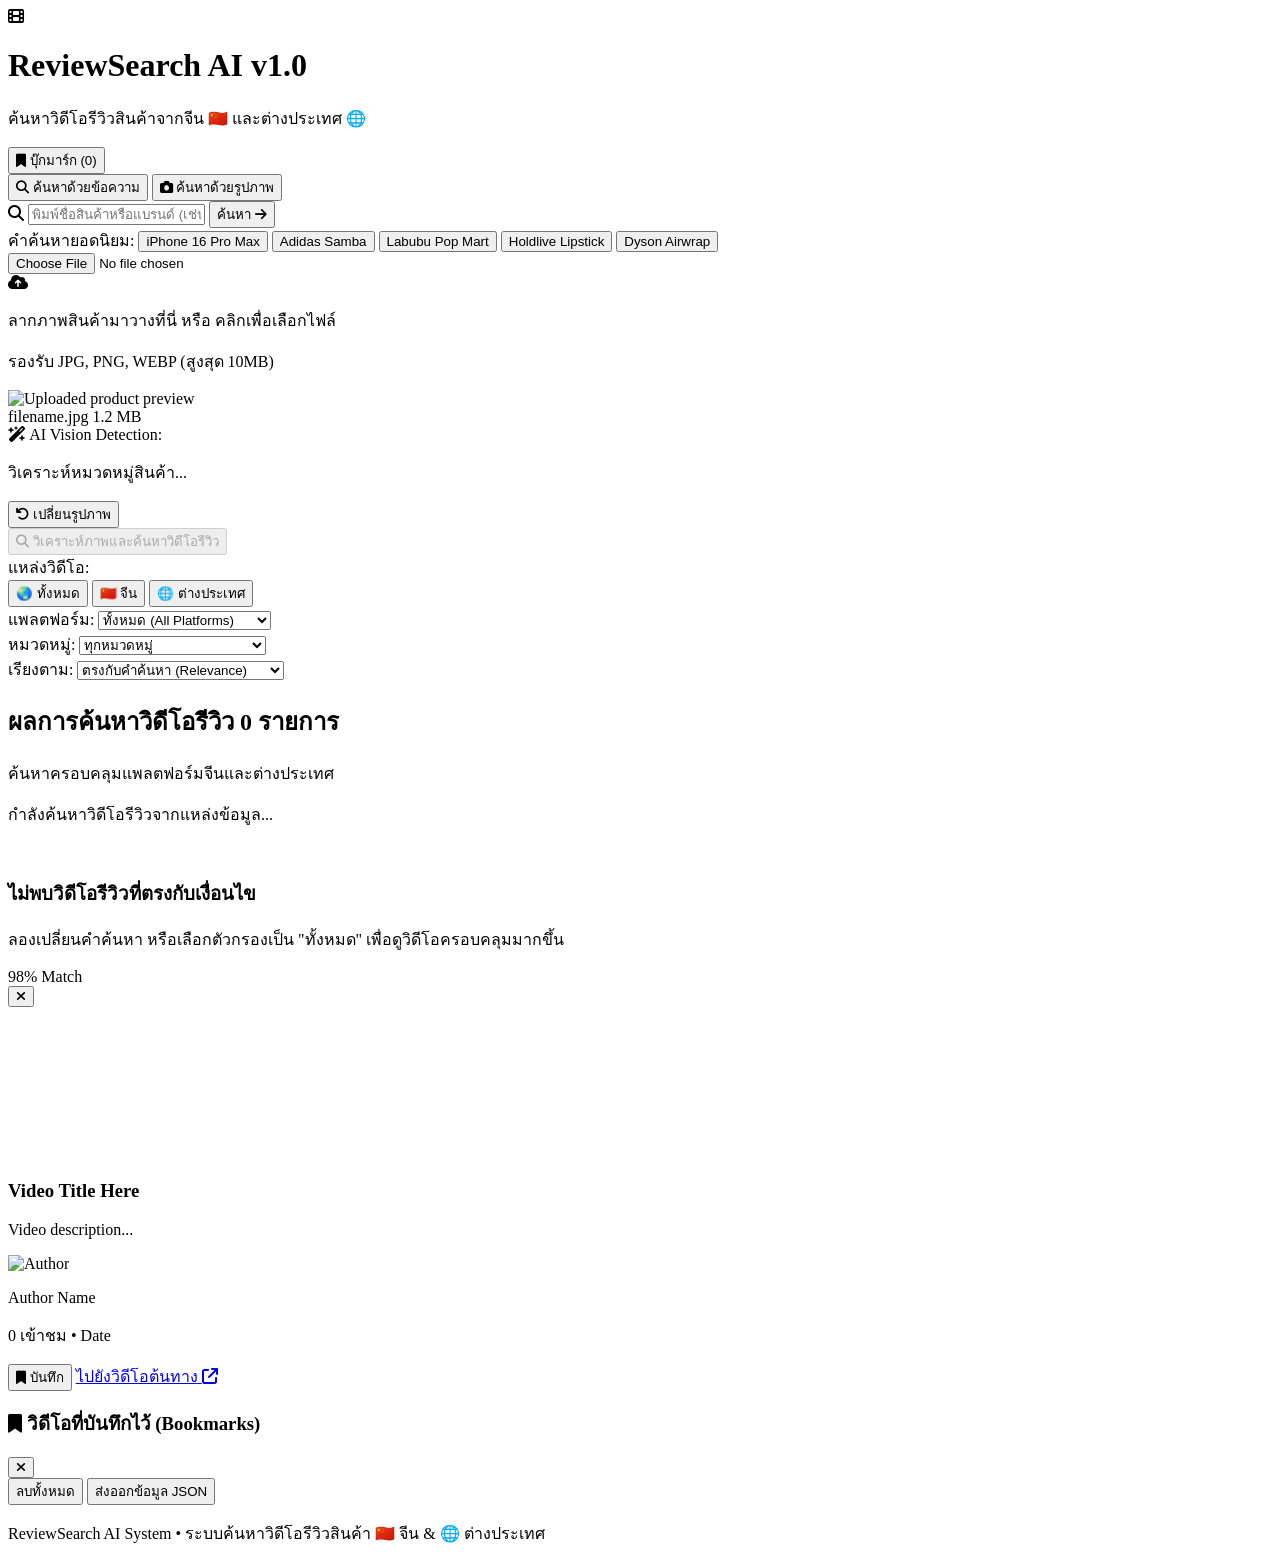
==== frontend/index.html @ 48ad2eb4 "Add backend and frontend source, remove zip archive" ====
<!DOCTYPE html>
<html lang="th">
<head>
    <meta charset="UTF-8">
    <meta name="viewport" content="width=device-width, initial-scale=1.0">
    <title>ระบบค้นหาวิดีโอรีวิวสินค้า - Product Review Video Search</title>
    <!-- Tailwind CSS CDN -->
    <script src="https://cdn.tailwindcss.com"></script>
    <!-- Font Awesome Icons -->
    <link rel="stylesheet" href="https://cdnjs.cloudflare.com/ajax/libs/font-awesome/6.4.0/css/all.min.css">
    <!-- Google Fonts: Prompt & Inter -->
    <link rel="preconnect" href="https://fonts.googleapis.com">
    <link rel="preconnect" href="https://fonts.gstatic.com" crossorigin>
    <link href="https://fonts.googleapis.com/css2?family=Inter:wght@300;400;500;600;700&family=Prompt:wght@300;400;500;600;700&display=swap" rel="stylesheet">
    <!-- Custom CSS -->
    <link rel="stylesheet" href="/static/css/styles.css">
</head>
<body class="bg-slate-950 text-slate-100 font-['Prompt','Inter',sans-serif] min-h-screen flex flex-col antialiased selection:bg-indigo-500 selection:text-white">

    <!-- Top Navigation Header -->
    <header class="sticky top-0 z-40 bg-slate-900/80 backdrop-blur-md border-b border-slate-800/80 px-4 lg:px-8 py-3.5">
        <div class="max-w-7xl mx-auto flex items-center justify-between">
            <!-- Brand Logo & Title -->
            <div class="flex items-center space-x-3">
                <div class="w-10 h-10 rounded-xl bg-gradient-to-tr from-indigo-600 via-purple-600 to-pink-500 flex items-center justify-center shadow-lg shadow-indigo-500/25">
                    <i class="fa-solid fa-film text-white text-lg"></i>
                </div>
                <div>
                    <h1 class="text-lg font-bold bg-gradient-to-r from-white via-slate-200 to-slate-400 bg-clip-text text-transparent flex items-center gap-2">
                        ReviewSearch AI <span class="text-xs px-2 py-0.5 rounded-full bg-indigo-500/10 text-indigo-400 border border-indigo-500/20 font-medium">v1.0</span>
                    </h1>
                    <p class="text-xs text-slate-400">ค้นหาวิดีโอรีวิวสินค้าจากจีน 🇨🇳 และต่างประเทศ 🌐</p>
                </div>
            </div>

            <!-- Header Quick Actions -->
            <div class="flex items-center space-x-3">
                <button id="btn-open-bookmarks" class="flex items-center space-x-2 px-3.5 py-1.5 rounded-lg bg-slate-800/80 hover:bg-slate-700/80 border border-slate-700 text-xs font-medium text-slate-200 transition-all">
                    <i class="fa-solid fa-bookmark text-amber-400"></i>
                    <span>บุ๊กมาร์ก (<span id="bookmark-count">0</span>)</span>
                </button>
            </div>
        </div>
    </header>

    <!-- Main Content Container -->
    <main class="flex-grow max-w-7xl w-full mx-auto px-4 lg:px-8 py-6 space-y-6">
        
        <!-- Search Mode Tabs & Hero Card -->
        <section class="bg-gradient-to-br from-slate-900 via-slate-900/90 to-slate-950 border border-slate-800 rounded-2xl p-6 shadow-2xl relative overflow-hidden">
            <!-- Decorative Glow Background -->
            <div class="absolute -top-24 -left-24 w-72 h-72 bg-indigo-600/15 rounded-full blur-3xl pointer-events-none"></div>
            <div class="absolute -bottom-24 -right-24 w-72 h-72 bg-pink-600/15 rounded-full blur-3xl pointer-events-none"></div>

            <div class="relative z-10 space-y-6">
                
                <!-- Tab Switchers -->
                <div class="flex items-center justify-center space-x-2 p-1 bg-slate-950/70 border border-slate-800 rounded-xl max-w-md mx-auto">
                    <button id="tab-text" class="tab-btn active flex-1 flex items-center justify-center space-x-2 py-2.5 px-4 rounded-lg text-xs md:text-sm font-semibold transition-all">
                        <i class="fa-solid fa-magnifying-glass"></i>
                        <span>ค้นหาด้วยข้อความ</span>
                    </button>
                    <button id="tab-image" class="tab-btn flex-1 flex items-center justify-center space-x-2 py-2.5 px-4 rounded-lg text-xs md:text-sm font-semibold transition-all text-slate-400 hover:text-slate-200">
                        <i class="fa-solid fa-camera"></i>
                        <span>ค้นหาด้วยรูปภาพ</span>
                    </button>
                </div>

                <!-- TEXT SEARCH SECTION -->
                <div id="section-text-search" class="space-y-4">
                    <div class="relative max-w-3xl mx-auto">
                        <i class="fa-solid fa-magnifying-glass absolute left-4 top-1/2 -translate-y-1/2 text-slate-400 text-lg"></i>
                        <input type="text" id="input-text-query" placeholder="พิมพ์ชื่อสินค้าหรือแบรนด์ (เช่น iPhone 16 Pro Max, Adidas Samba, Labubu, Holdlive...)" 
                               class="w-full bg-slate-950/90 border border-slate-700/80 rounded-xl pl-12 pr-28 py-3.5 text-sm md:text-base text-slate-100 placeholder-slate-500 focus:outline-none focus:border-indigo-500 focus:ring-2 focus:ring-indigo-500/20 transition-all shadow-inner">
                        <button id="btn-search-text" class="absolute right-2 top-1/2 -translate-y-1/2 px-5 py-2 rounded-lg bg-gradient-to-r from-indigo-600 to-purple-600 hover:from-indigo-500 hover:to-purple-500 text-white text-xs md:text-sm font-semibold shadow-md shadow-indigo-600/30 transition-all flex items-center space-x-1.5">
                            <span>ค้นหา</span>
                            <i class="fa-solid fa-arrow-right"></i>
                        </button>
                    </div>

                    <!-- Quick Suggestions Chips -->
                    <div class="flex flex-wrap items-center justify-center gap-2 text-xs">
                        <span class="text-slate-400 font-medium">คำค้นหายอดนิยม:</span>
                        <button class="quick-chip">iPhone 16 Pro Max</button>
                        <button class="quick-chip">Adidas Samba</button>
                        <button class="quick-chip">Labubu Pop Mart</button>
                        <button class="quick-chip">Holdlive Lipstick</button>
                        <button class="quick-chip">Dyson Airwrap</button>
                    </div>
                </div>

                <!-- IMAGE SEARCH SECTION (HIDDEN BY DEFAULT) -->
                <div id="section-image-search" class="hidden space-y-4 max-w-3xl mx-auto">
                    <!-- Drop Zone -->
                    <div id="drop-zone" class="border-2 border-dashed border-slate-700 hover:border-indigo-500/80 rounded-xl p-6 text-center bg-slate-950/50 hover:bg-slate-900/60 transition-all cursor-pointer group">
                        <input type="file" id="input-image-file" accept="image/*" class="hidden">
                        
                        <div id="drop-zone-prompt" class="space-y-3">
                            <div class="w-14 h-14 mx-auto rounded-full bg-slate-800/80 group-hover:bg-indigo-500/20 group-hover:text-indigo-400 flex items-center justify-center text-slate-400 text-2xl transition-all">
                                <i class="fa-solid fa-cloud-arrow-up"></i>
                            </div>
                            <div>
                                <p class="text-sm font-medium text-slate-200">ลากภาพสินค้ามาวางที่นี่ หรือ <span class="text-indigo-400 underline">คลิกเพื่อเลือกไฟล์</span></p>
                                <p class="text-xs text-slate-500 mt-1">รองรับ JPG, PNG, WEBP (สูงสุด 10MB)</p>
                            </div>
                        </div>

                        <!-- Image Preview Area (Hidden initially) -->
                        <div id="image-preview-container" class="hidden flex flex-col md:flex-row items-center justify-center gap-4 text-left">
                            <img id="img-preview" src="" alt="Uploaded product preview" class="w-32 h-32 object-cover rounded-lg border border-slate-700 shadow-md">
                            <div class="space-y-2 text-xs text-slate-300">
                                <div class="flex items-center space-x-2">
                                    <span class="font-semibold text-slate-100" id="img-file-name">filename.jpg</span>
                                    <span class="px-2 py-0.5 rounded bg-slate-800 text-slate-400" id="img-file-size">1.2 MB</span>
                                </div>
                                <div id="ai-detection-info" class="p-2.5 rounded-lg bg-indigo-950/40 border border-indigo-500/30 text-indigo-300 space-y-1">
                                    <div class="flex items-center space-x-1 font-semibold">
                                        <i class="fa-solid fa-wand-magic-sparkles text-amber-400"></i>
                                        <span>AI Vision Detection:</span>
                                    </div>
                                    <p id="ai-detected-category" class="text-xs">วิเคราะห์หมวดหมู่สินค้า...</p>
                                </div>
                                <button id="btn-change-image" class="px-3 py-1 rounded bg-slate-800 hover:bg-slate-700 text-slate-300 text-xs">
                                    <i class="fa-solid fa-arrow-rotate-left mr-1"></i> เปลี่ยนรูปภาพ
                                </button>
                            </div>
                        </div>
                    </div>

                    <!-- Search Button for Image Mode -->
                    <button id="btn-search-image" disabled class="w-full py-3 rounded-xl bg-gradient-to-r from-indigo-600 to-purple-600 hover:from-indigo-500 hover:to-purple-500 disabled:opacity-50 disabled:cursor-not-allowed text-white text-sm font-semibold shadow-lg shadow-indigo-600/20 transition-all flex items-center justify-center space-x-2">
                        <i class="fa-solid fa-magnifying-glass"></i>
                        <span>วิเคราะห์ภาพและค้นหาวิดีโอรีวิว</span>
                    </button>
                </div>

                <!-- FILTERS & OPTIONS BAR -->
                <div class="pt-4 border-t border-slate-800/80 flex flex-wrap items-center justify-between gap-4 text-xs">
                    
                    <!-- Region Filter -->
                    <div class="flex items-center space-x-2">
                        <span class="text-slate-400 font-medium">แหล่งวิดีโอ:</span>
                        <div class="inline-flex p-1 bg-slate-950/80 border border-slate-800 rounded-lg">
                            <button data-region="all" class="filter-region-btn active px-3 py-1 rounded-md font-medium transition-all">🌏 ทั้งหมด</button>
                            <button data-region="china" class="filter-region-btn px-3 py-1 rounded-md font-medium text-slate-400 hover:text-slate-200 transition-all">🇨🇳 จีน</button>
                            <button data-region="international" class="filter-region-btn px-3 py-1 rounded-md font-medium text-slate-400 hover:text-slate-200 transition-all">🌐 ต่างประเทศ</button>
                        </div>
                    </div>

                    <!-- Platform Filter -->
                    <div class="flex items-center space-x-2">
                        <span class="text-slate-400 font-medium">แพลตฟอร์ม:</span>
                        <select id="select-platform" class="bg-slate-950 border border-slate-800 rounded-lg px-3 py-1.5 text-slate-200 focus:outline-none focus:border-indigo-500">
                            <option value="all">ทั้งหมด (All Platforms)</option>
                            <option value="bilibili">🇨🇳 Bilibili (哔哩哔哩)</option>
                            <option value="douyin">🇨🇳 Douyin (抖音)</option>
                            <option value="xiaohongshu">🇨🇳 Xiaohongshu (小红书)</option>
                            <option value="kuaishou">🇨🇳 Kuaishou (快手)</option>
                            <option value="youtube">🌐 YouTube</option>
                            <option value="tiktok">🌐 TikTok</option>
                            <option value="instagram">🌐 Instagram Reels</option>
                        </select>
                    </div>

                    <!-- Category Filter -->
                    <div class="flex items-center space-x-2">
                        <span class="text-slate-400 font-medium">หมวดหมู่:</span>
                        <select id="select-category" class="bg-slate-950 border border-slate-800 rounded-lg px-3 py-1.5 text-slate-200 focus:outline-none focus:border-indigo-500">
                            <option value="all">ทุกหมวดหมู่</option>
                            <option value="Electronics">📱 สมาร์ทโฟน & IT</option>
                            <option value="Beauty">💄 เครื่องสำอาง & ความงาม</option>
                            <option value="Fashion">👟 แฟชั่น & รองเท้า</option>
                            <option value="Home">🏠 เครื่องใช้ในบ้าน</option>
                            <option value="Toys">🧸 ของเล่น & สะสม</option>
                        </select>
                    </div>

                    <!-- Sort By -->
                    <div class="flex items-center space-x-2">
                        <span class="text-slate-400 font-medium">เรียงตาม:</span>
                        <select id="select-sort" class="bg-slate-950 border border-slate-800 rounded-lg px-3 py-1.5 text-slate-200 focus:outline-none focus:border-indigo-500">
                            <option value="relevance">ตรงกับคำค้นหา (Relevance)</option>
                            <option value="views">ยอดเข้าชมสูงสุด (Most Viewed)</option>
                            <option value="newest">อัพโหลดล่าสุด (Newest)</option>
                        </select>
                    </div>
                </div>

            </div>
        </section>

        <!-- RESULTS DASHBOARD HEADER -->
        <section class="flex flex-col sm:flex-row items-start sm:items-center justify-between gap-4 py-2">
            <div>
                <h2 class="text-lg font-bold text-slate-100 flex items-center gap-2">
                    <span>ผลการค้นหาวิดีโอรีวิว</span>
                    <span id="result-badge-count" class="text-xs font-semibold px-2.5 py-0.5 rounded-full bg-slate-800 text-indigo-400 border border-slate-700">0 รายการ</span>
                </h2>
                <p id="result-subtitle" class="text-xs text-slate-400 mt-0.5">ค้นหาครอบคลุมแพลตฟอร์มจีนและต่างประเทศ</p>
            </div>

            <!-- Platform Distribution Badges -->
            <div id="stats-distribution" class="flex flex-wrap items-center gap-2 text-xs">
                <!-- Dynamically populated -->
            </div>
        </section>

        <!-- LOADING SPINNER -->
        <div id="loading-state" class="hidden py-16 text-center space-y-4">
            <div class="w-12 h-12 border-4 border-indigo-500/20 border-t-indigo-500 rounded-full animate-spin mx-auto"></div>
            <p class="text-sm font-medium text-slate-300">กำลังค้นหาวิดีโอรีวิวจากแหล่งข้อมูล...</p>
        </div>

        <!-- RESULTS VIDEO GRID -->
        <section id="results-grid" class="grid grid-cols-1 sm:grid-cols-2 lg:grid-cols-3 gap-5">
            <!-- Dynamically populated cards -->
        </section>

        <!-- EMPTY STATE (HIDDEN INITIALLY) -->
        <div id="empty-state" class="hidden py-16 text-center space-y-4 border border-dashed border-slate-800 rounded-2xl bg-slate-900/40">
            <div class="w-16 h-16 mx-auto rounded-full bg-slate-800 flex items-center justify-center text-slate-500 text-3xl">
                <i class="fa-solid fa-film-slash"></i>
            </div>
            <div>
                <h3 class="text-base font-bold text-slate-200">ไม่พบวิดีโอรีวิวที่ตรงกับเงื่อนไข</h3>
                <p class="text-xs text-slate-400 max-w-md mx-auto mt-1">ลองเปลี่ยนคำค้นหา หรือเลือกตัวกรองเป็น "ทั้งหมด" เพื่อดูวิดีโอครอบคลุมมากขึ้น</p>
            </div>
        </div>

    </main>

    <!-- VIDEO EMBED / PREVIEW MODAL -->
    <div id="video-modal" class="fixed inset-0 z-50 bg-slate-950/80 backdrop-blur-md hidden flex items-center justify-center p-4">
        <div class="bg-slate-900 border border-slate-800 rounded-2xl max-w-3xl w-full overflow-hidden shadow-2xl space-y-0 relative animate-in fade-in zoom-in duration-200">
            
            <!-- Modal Header -->
            <div class="p-4 bg-slate-950/80 border-b border-slate-800 flex items-center justify-between">
                <div class="flex items-center space-x-2">
                    <span id="modal-platform-badge" class="px-2.5 py-1 rounded font-semibold text-xs flex items-center gap-1.5">
                        <!-- Platform Badge -->
                    </span>
                    <span id="modal-match-score" class="text-xs px-2 py-0.5 rounded bg-emerald-500/10 text-emerald-400 border border-emerald-500/20 font-medium">98% Match</span>
                </div>
                <button id="btn-close-modal" class="w-8 h-8 rounded-lg bg-slate-800 hover:bg-slate-700 text-slate-400 hover:text-white flex items-center justify-center transition-all">
                    <i class="fa-solid fa-xmark"></i>
                </button>
            </div>

            <!-- Video Frame Container -->
            <div class="aspect-video bg-black relative">
                <iframe id="modal-iframe" class="w-full h-full" src="" frameborder="0" allowfullscreen allow="autoplay; encrypted-media"></iframe>
            </div>

            <!-- Modal Content & Details -->
            <div class="p-5 space-y-4 max-h-[40vh] overflow-y-auto">
                <h3 id="modal-video-title" class="text-base font-bold text-slate-100 leading-snug">Video Title Here</h3>
                <p id="modal-video-desc" class="text-xs text-slate-300 leading-relaxed">Video description...</p>

                <div class="flex flex-wrap items-center justify-between gap-4 pt-3 border-t border-slate-800 text-xs">
                    <!-- Author info -->
                    <div class="flex items-center space-x-2.5">
                        <img id="modal-author-avatar" src="" alt="Author" class="w-8 h-8 rounded-full border border-slate-700 object-cover">
                        <div>
                            <p id="modal-author-name" class="font-semibold text-slate-200">Author Name</p>
                            <p class="text-slate-400 text-[11px]"><span id="modal-views">0</span> เข้าชม • <span id="modal-date">Date</span></p>
                        </div>
                    </div>

                    <!-- External Actions -->
                    <div class="flex items-center space-x-2">
                        <button id="modal-btn-bookmark" class="px-3.5 py-1.5 rounded-lg bg-slate-800 hover:bg-slate-700 text-slate-200 text-xs font-medium border border-slate-700 transition-all flex items-center space-x-1.5">
                            <i class="fa-solid fa-bookmark text-amber-400"></i>
                            <span>บันทึก</span>
                        </button>
                        <a id="modal-btn-source" href="#" target="_blank" class="px-4 py-1.5 rounded-lg bg-indigo-600 hover:bg-indigo-500 text-white text-xs font-semibold shadow-md transition-all flex items-center space-x-1.5">
                            <span>ไปยังวิดีโอต้นทาง</span>
                            <i class="fa-solid fa-arrow-up-right-from-square"></i>
                        </a>
                    </div>
                </div>
            </div>

        </div>
    </div>

    <!-- BOOKMARKS DRAWER PANEL -->
    <div id="bookmarks-drawer" class="fixed inset-y-0 right-0 z-50 w-full max-w-md bg-slate-900 border-l border-slate-800 shadow-2xl translate-x-full transition-transform duration-300 flex flex-col">
        <div class="p-4 bg-slate-950 border-b border-slate-800 flex items-center justify-between">
            <h3 class="font-bold text-sm text-slate-100 flex items-center gap-2">
                <i class="fa-solid fa-bookmark text-amber-400"></i>
                <span>วิดีโอที่บันทึกไว้ (Bookmarks)</span>
            </h3>
            <button id="btn-close-bookmarks" class="w-8 h-8 rounded-lg bg-slate-800 hover:bg-slate-700 text-slate-400 hover:text-white flex items-center justify-center">
                <i class="fa-solid fa-xmark"></i>
            </button>
        </div>

        <div id="bookmarks-list" class="flex-grow p-4 space-y-3 overflow-y-auto">
            <!-- Populated dynamically -->
        </div>

        <div class="p-4 border-t border-slate-800 bg-slate-950 flex items-center justify-between text-xs">
            <button id="btn-clear-bookmarks" class="text-rose-400 hover:text-rose-300">ลบทั้งหมด</button>
            <button id="btn-export-bookmarks" class="px-3 py-1.5 rounded bg-slate-800 hover:bg-slate-700 text-slate-200">ส่งออกข้อมูล JSON</button>
        </div>
    </div>

    <!-- Footer -->
    <footer class="mt-auto border-t border-slate-800/60 bg-slate-950/60 py-4 px-4 text-center text-xs text-slate-500">
        <p>ReviewSearch AI System • ระบบค้นหาวิดีโอรีวิวสินค้า 🇨🇳 จีน & 🌐 ต่างประเทศ</p>
    </footer>

    <!-- App JS -->
    <script src="/static/js/api.js"></script>
    <script src="/static/js/app.js"></script>
</body>
</html>
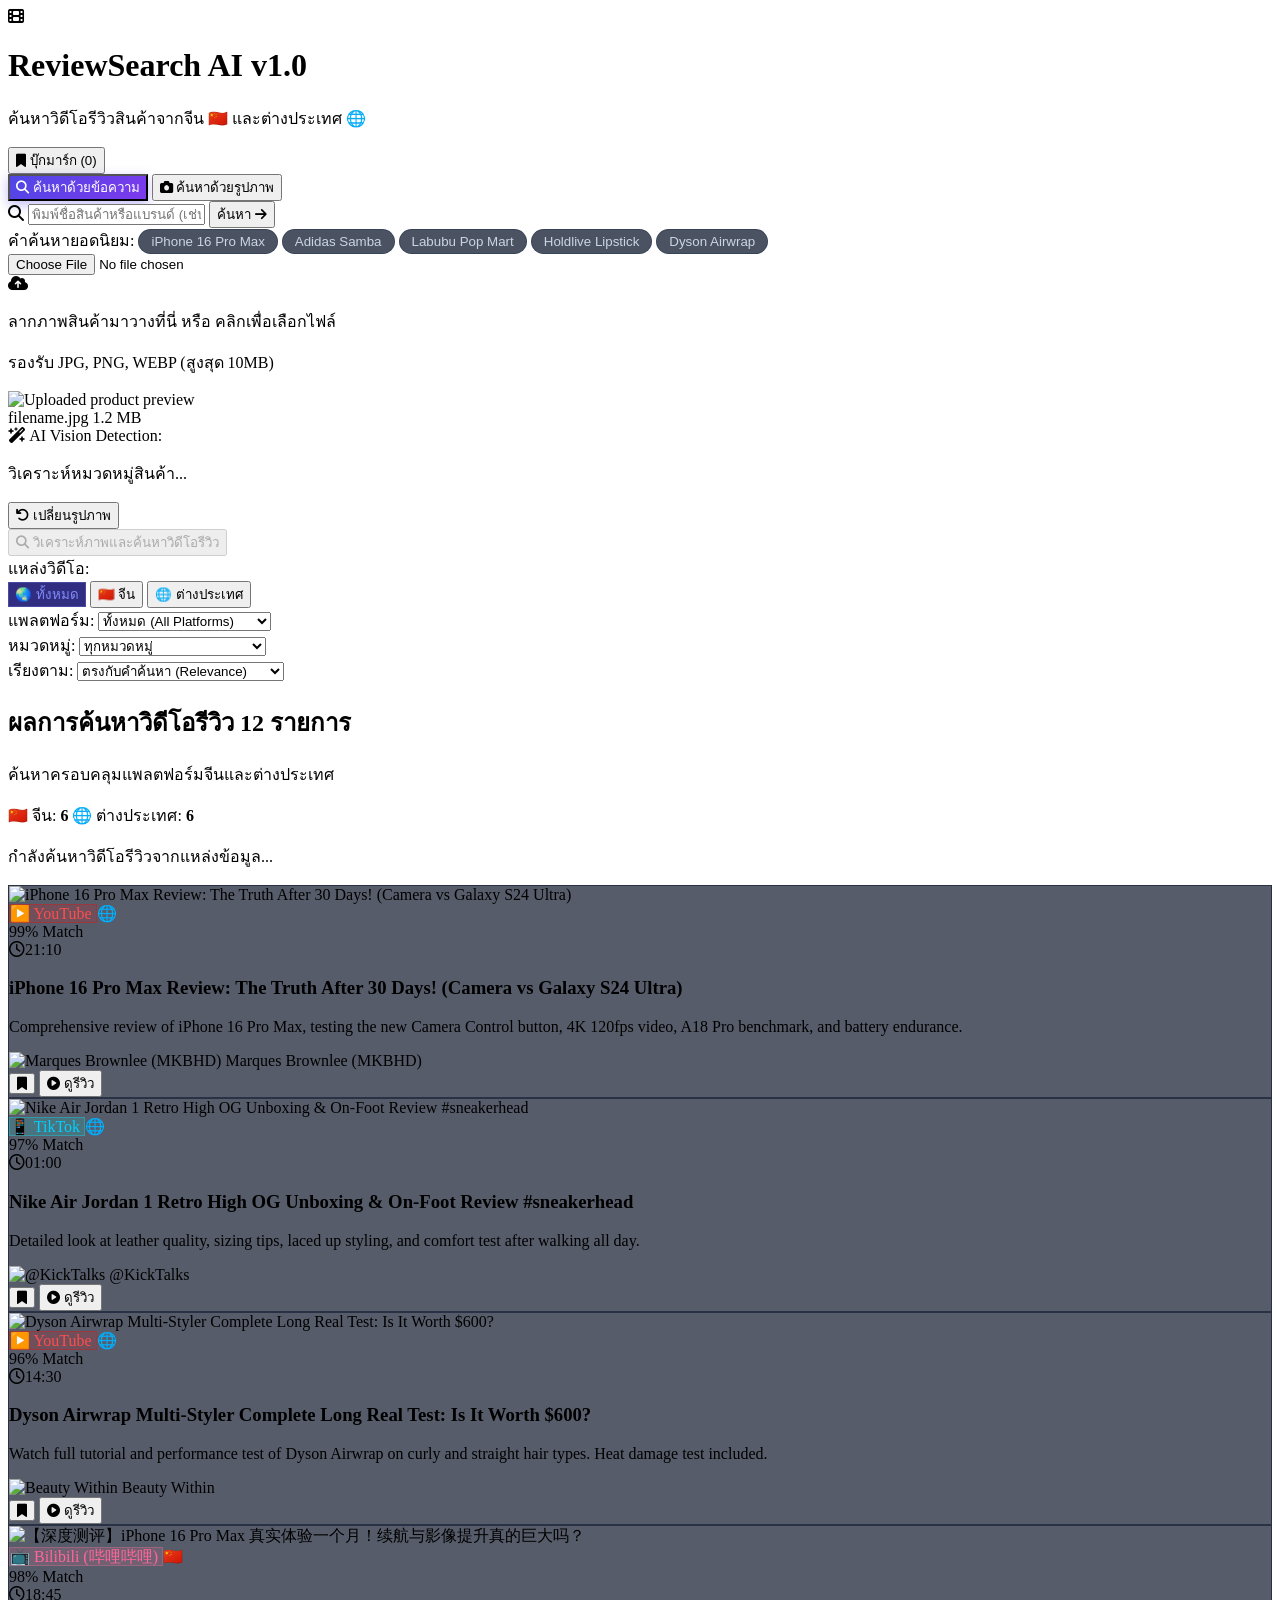
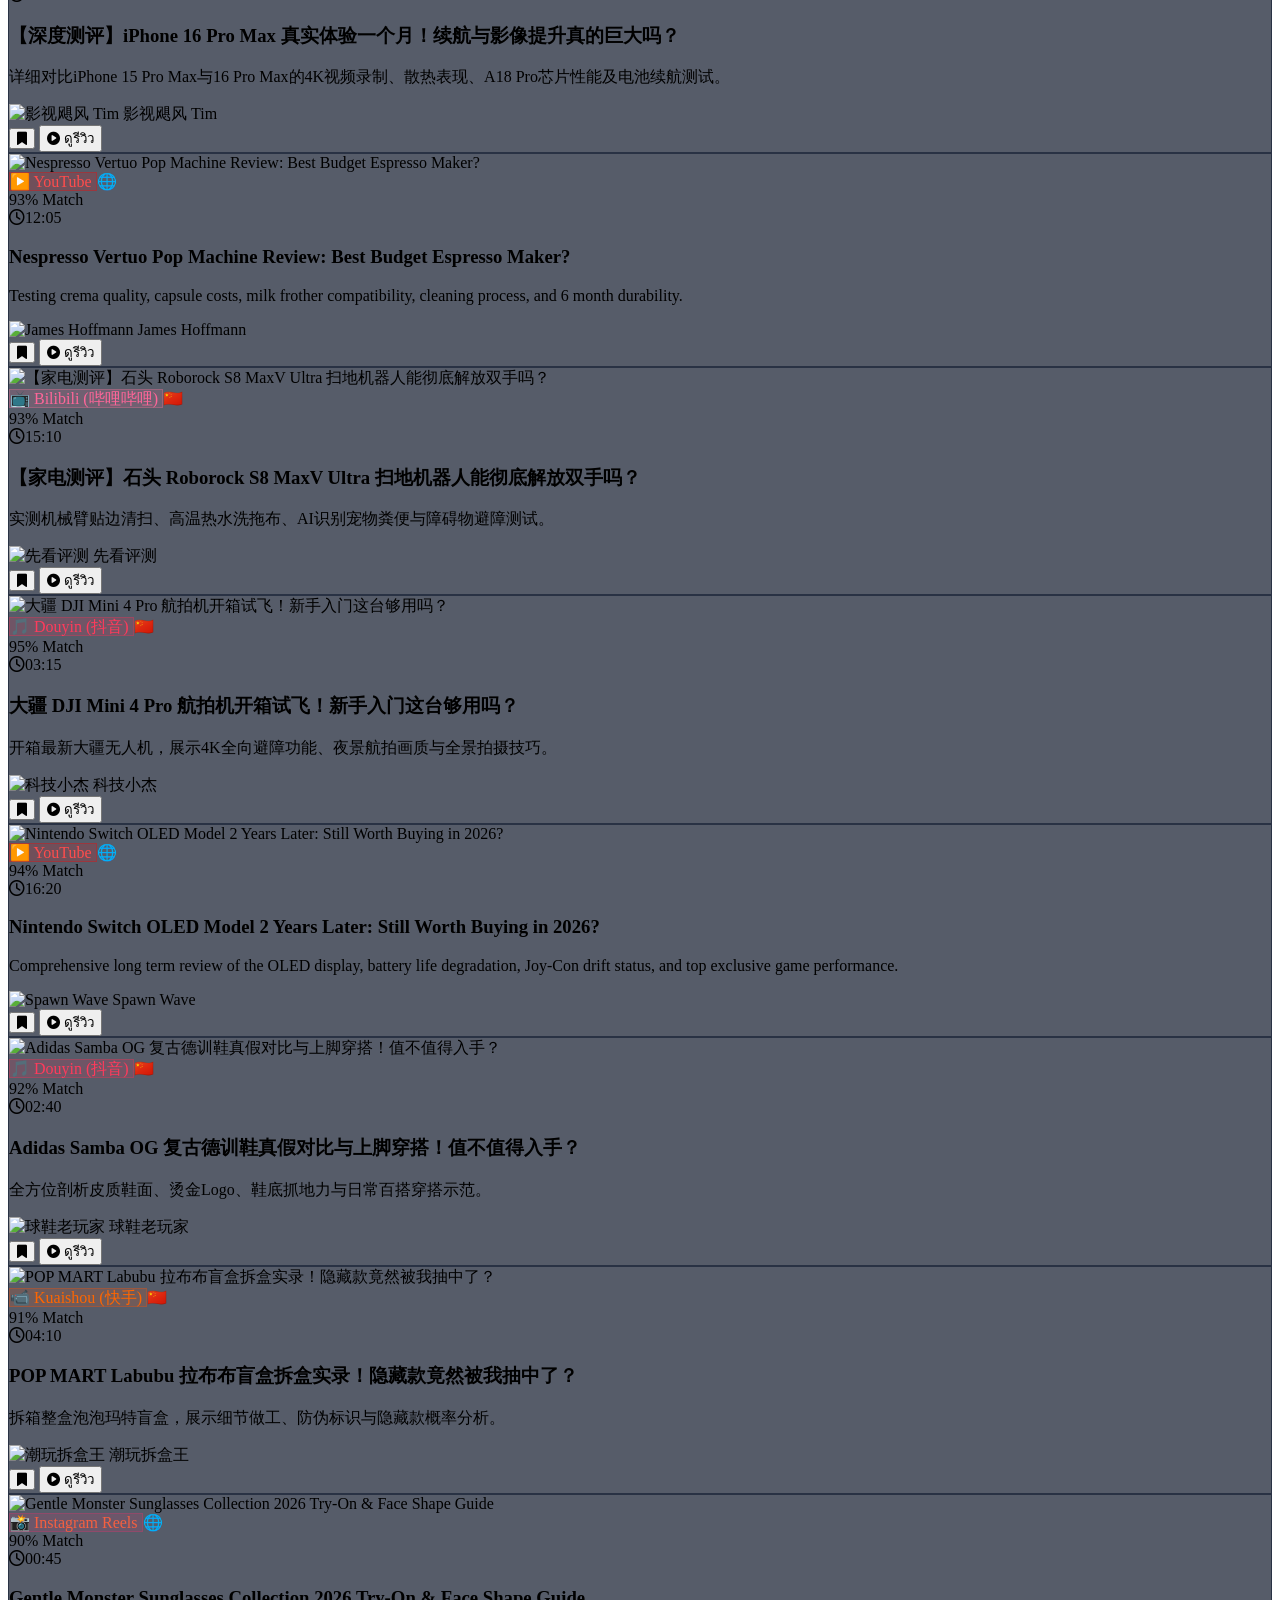
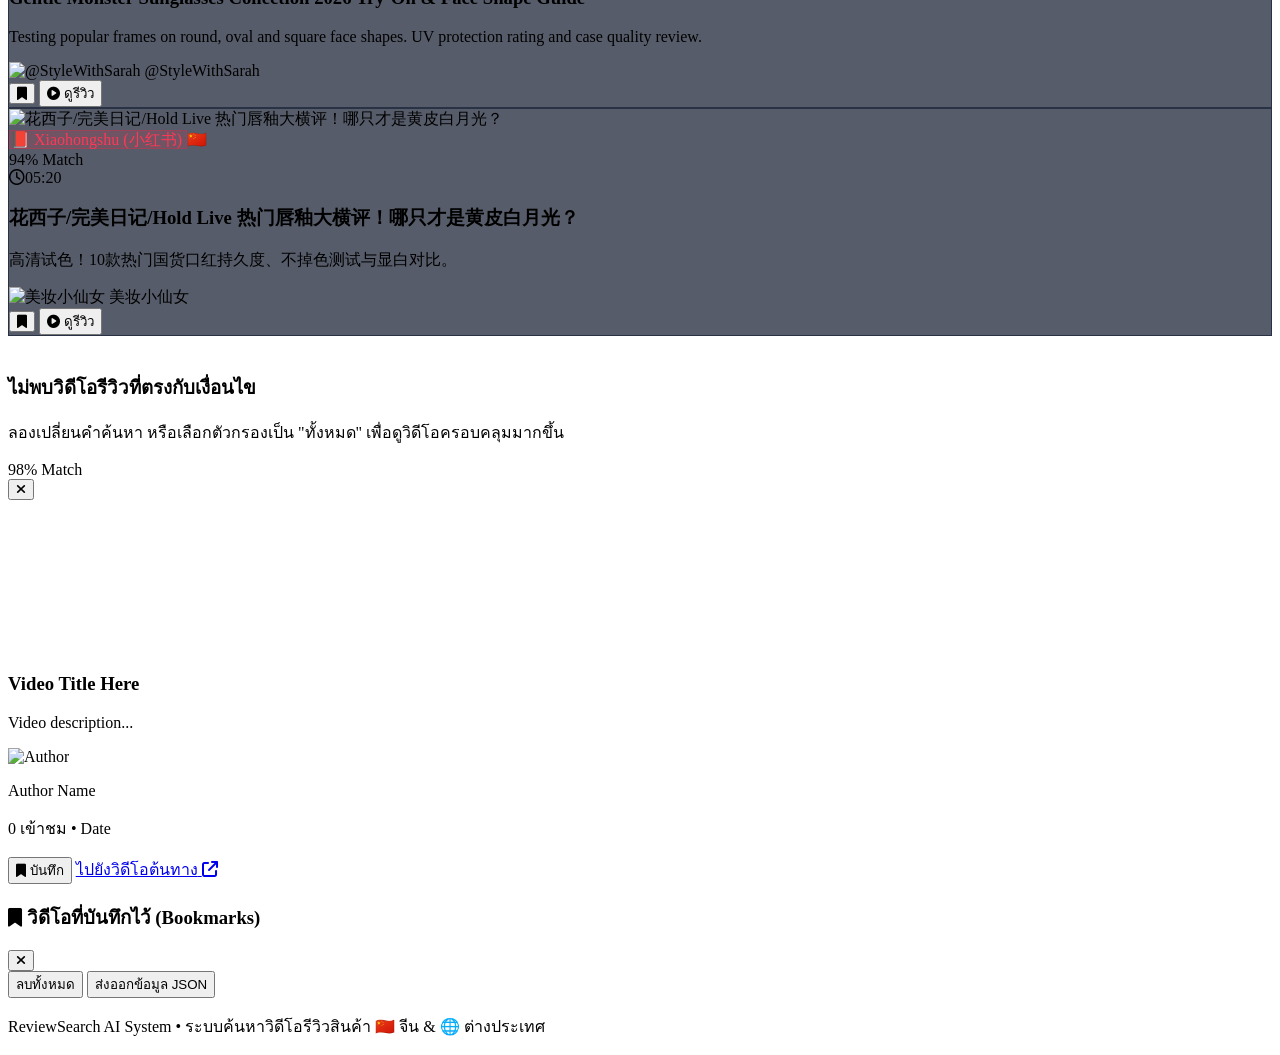
==== commit be6d4c2e: "Support GitHub Pages: in-browser search fallback, relative asset paths" ====
--- a/frontend/index.html
+++ b/frontend/index.html
@@ -13,7 +13,7 @@
     <link rel="preconnect" href="https://fonts.gstatic.com" crossorigin>
     <link href="https://fonts.googleapis.com/css2?family=Inter:wght@300;400;500;600;700&family=Prompt:wght@300;400;500;600;700&display=swap" rel="stylesheet">
     <!-- Custom CSS -->
-    <link rel="stylesheet" href="/static/css/styles.css">
+    <link rel="stylesheet" href="css/styles.css">
 </head>
 <body class="bg-slate-950 text-slate-100 font-['Prompt','Inter',sans-serif] min-h-screen flex flex-col antialiased selection:bg-indigo-500 selection:text-white">
 
@@ -311,7 +311,9 @@
     </footer>
 
     <!-- App JS -->
-    <script src="/static/js/api.js"></script>
-    <script src="/static/js/app.js"></script>
+    <script src="js/data.js"></script>
+    <script src="js/engine.js"></script>
+    <script src="js/api.js"></script>
+    <script src="js/app.js"></script>
 </body>
 </html>
--- a/frontend/css/styles.css
+++ b/frontend/css/styles.css
@@ -0,0 +1,106 @@
+/* Custom Styles for Product Review Video Search System */
+
+/* Tab Button Styling */
+.tab-btn.active {
+    background: linear-gradient(135deg, #4f46e5 0%, #7c3aed 100%);
+    color: #ffffff;
+    box-shadow: 0 4px 12px rgba(79, 70, 229, 0.35);
+}
+
+/* Region Filter Active Button */
+.filter-region-btn.active {
+    background-color: #312e81;
+    color: #818cf8;
+    border: 1px solid rgba(129, 140, 248, 0.3);
+}
+
+/* Quick Search Chip */
+.quick-chip {
+    padding: 0.25rem 0.75rem;
+    border-radius: 9999px;
+    background-color: rgba(30, 41, 59, 0.8);
+    border: 1px solid rgba(51, 65, 85, 0.8);
+    color: #cbd5e1;
+    font-weight: 400;
+    transition: all 0.2s ease;
+}
+
+.quick-chip:hover {
+    background-color: rgba(79, 70, 229, 0.2);
+    border-color: rgba(99, 102, 241, 0.5);
+    color: #a5b4fc;
+    transform: translateY(-1px);
+}
+
+/* Video Card Glassmorphism */
+.video-card {
+    background: rgba(15, 23, 42, 0.7);
+    backdrop-filter: blur(8px);
+    border: 1px solid rgba(30, 41, 59, 0.8);
+    transition: all 0.25s cubic-bezier(0.4, 0, 0.2, 1);
+}
+
+.video-card:hover {
+    transform: translateY(-4px);
+    border-color: rgba(99, 102, 241, 0.4);
+    box-shadow: 0 12px 24px -10px rgba(0, 0, 0, 0.5), 0 0 20px -5px rgba(79, 70, 229, 0.25);
+}
+
+/* Platform Badge Colors */
+.badge-bilibili {
+    background: rgba(251, 114, 153, 0.15);
+    color: #ff6699;
+    border: 1px solid rgba(251, 114, 153, 0.3);
+}
+
+.badge-douyin {
+    background: rgba(254, 44, 85, 0.15);
+    color: #ff3b5c;
+    border: 1px solid rgba(254, 44, 85, 0.3);
+}
+
+.badge-xiaohongshu {
+    background: rgba(255, 36, 66, 0.15);
+    color: #ff3855;
+    border: 1px solid rgba(255, 36, 66, 0.3);
+}
+
+.badge-kuaishou {
+    background: rgba(255, 80, 0, 0.15);
+    color: #ff6600;
+    border: 1px solid rgba(255, 80, 0, 0.3);
+}
+
+.badge-youtube {
+    background: rgba(255, 0, 0, 0.15);
+    color: #ff4d4d;
+    border: 1px solid rgba(255, 0, 0, 0.3);
+}
+
+.badge-tiktok {
+    background: rgba(0, 242, 254, 0.15);
+    color: #00d2fe;
+    border: 1px solid rgba(0, 242, 254, 0.3);
+}
+
+.badge-instagram {
+    background: rgba(225, 48, 108, 0.15);
+    color: #f56040;
+    border: 1px solid rgba(225, 48, 108, 0.3);
+}
+
+/* Custom Scrollbars */
+::-webkit-scrollbar {
+    width: 6px;
+    height: 6px;
+}
+::-webkit-scrollbar-track {
+    background: #090d16;
+}
+::-webkit-scrollbar-thumb {
+    background: #1e293b;
+    border-radius: 4px;
+}
+::-webkit-scrollbar-thumb:hover {
+    background: #334155;
+}
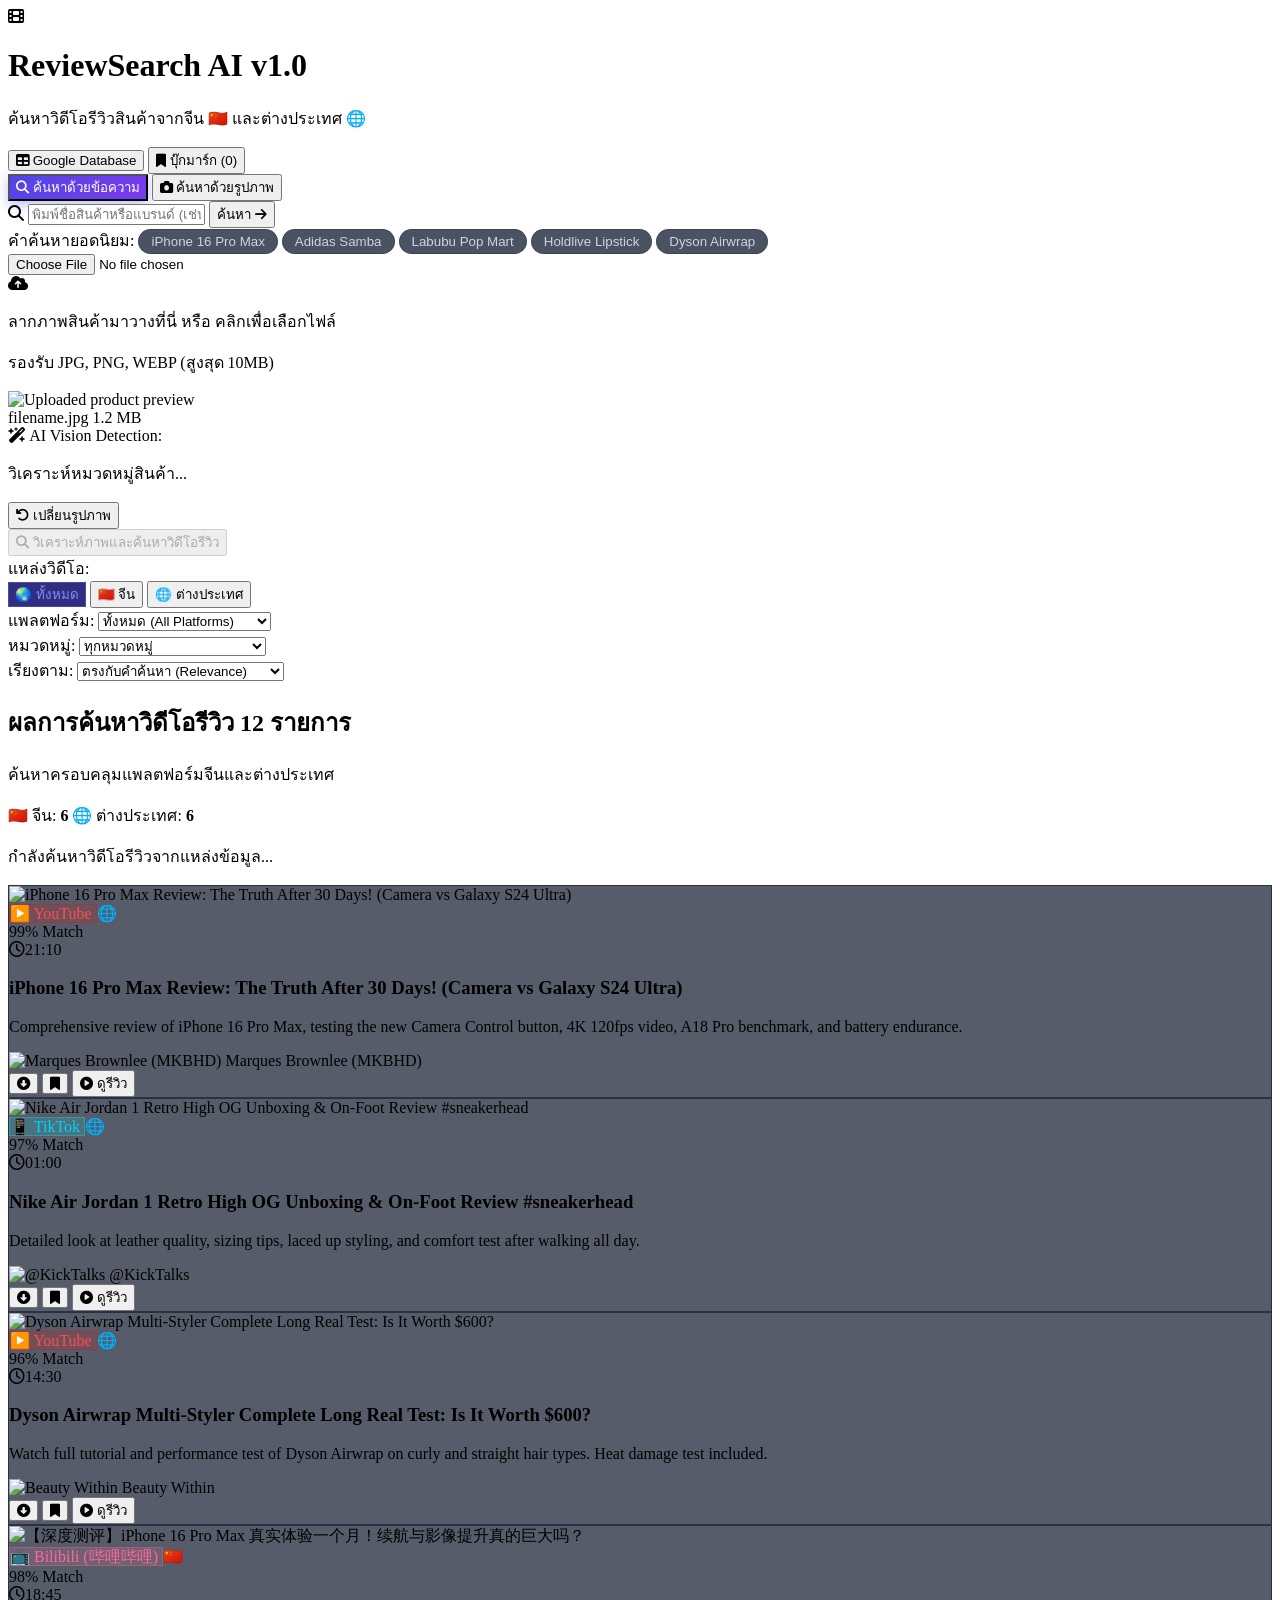
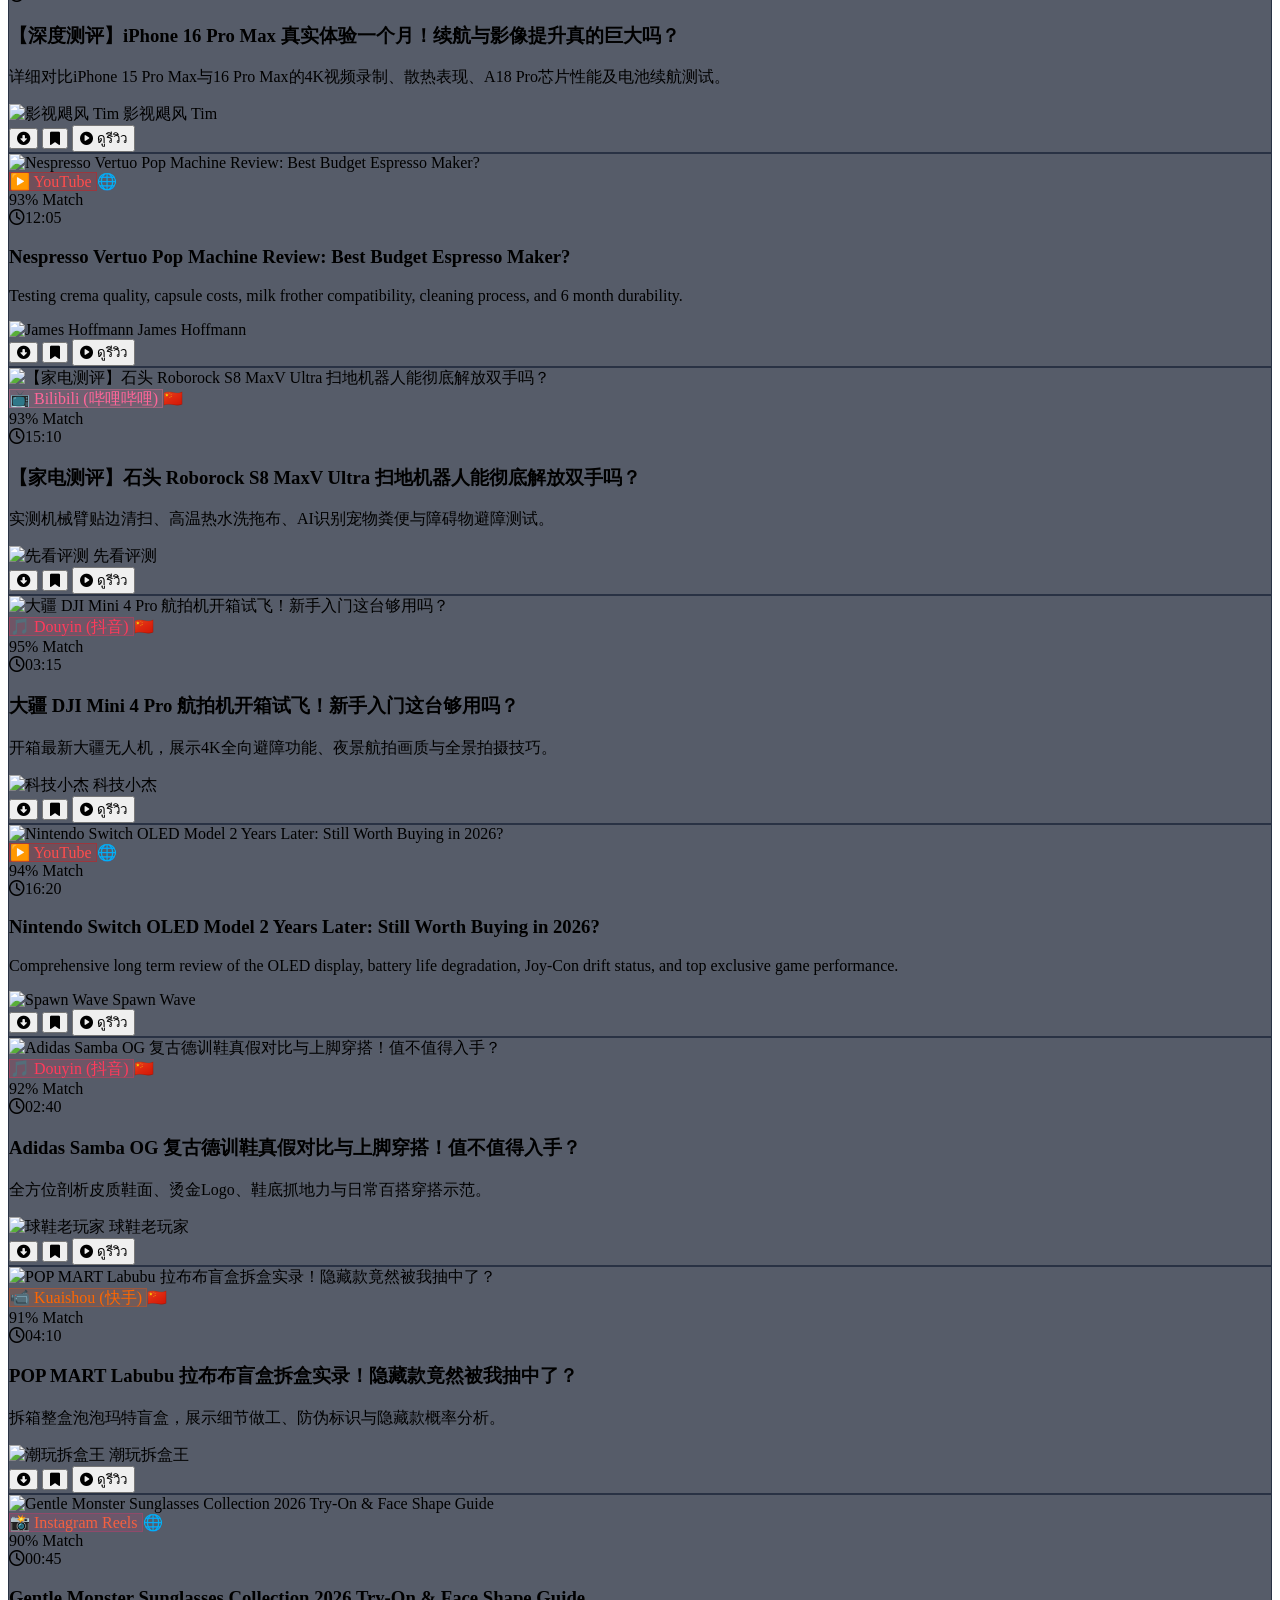
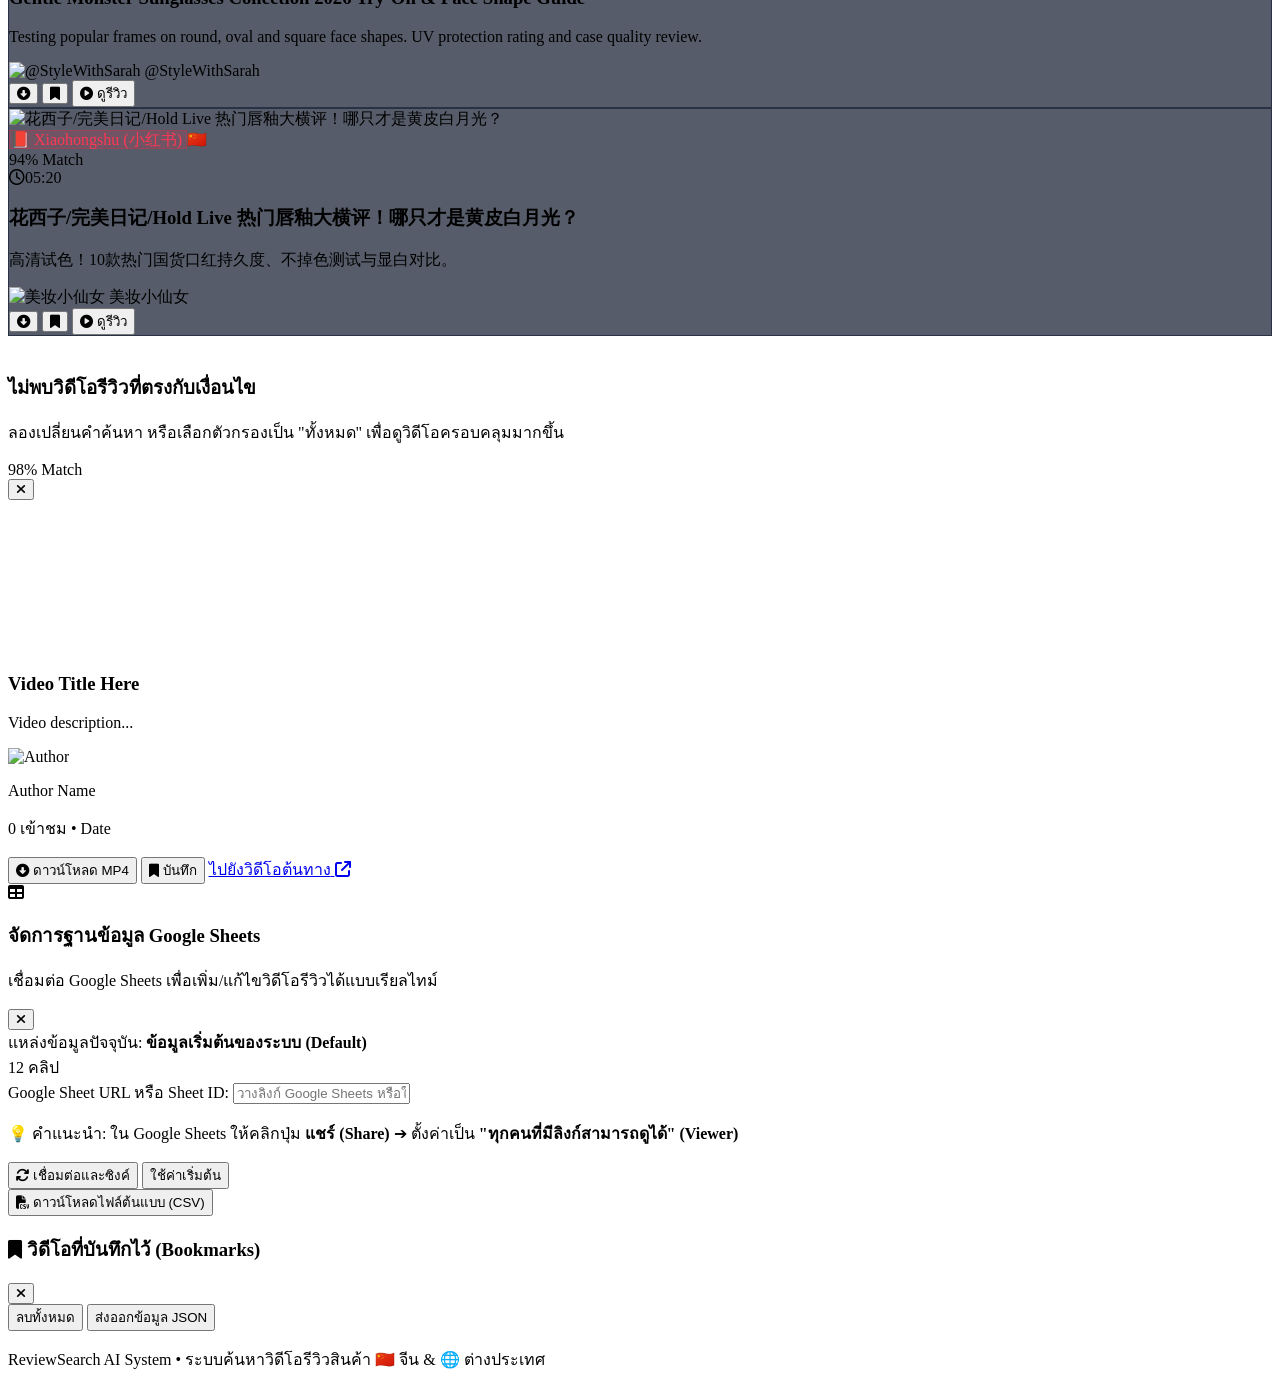
==== commit 93542676: "Add Google Sheets Database integration and MP4 video download feature" ====
--- a/frontend/index.html
+++ b/frontend/index.html
@@ -35,6 +35,11 @@
 
             <!-- Header Quick Actions -->
             <div class="flex items-center space-x-3">
+                <button id="btn-open-sheets-modal" class="flex items-center space-x-2 px-3.5 py-1.5 rounded-lg bg-emerald-950/60 hover:bg-emerald-900/60 border border-emerald-500/30 text-xs font-medium text-emerald-300 transition-all">
+                    <i class="fa-solid fa-table text-emerald-400"></i>
+                    <span>Google Database</span>
+                    <span id="sheets-status-dot" class="w-2 h-2 rounded-full bg-slate-500"></span>
+                </button>
                 <button id="btn-open-bookmarks" class="flex items-center space-x-2 px-3.5 py-1.5 rounded-lg bg-slate-800/80 hover:bg-slate-700/80 border border-slate-700 text-xs font-medium text-slate-200 transition-all">
                     <i class="fa-solid fa-bookmark text-amber-400"></i>
                     <span>บุ๊กมาร์ก (<span id="bookmark-count">0</span>)</span>
@@ -268,6 +273,10 @@
 
                     <!-- External Actions -->
                     <div class="flex items-center space-x-2">
+                        <button id="modal-btn-download" class="px-3.5 py-1.5 rounded-lg bg-emerald-600 hover:bg-emerald-500 text-white text-xs font-semibold shadow-md transition-all flex items-center space-x-1.5" title="ดาวน์โหลดวิดีโอเป็นไฟล์ MP4">
+                            <i class="fa-solid fa-circle-down"></i>
+                            <span>ดาวน์โหลด MP4</span>
+                        </button>
                         <button id="modal-btn-bookmark" class="px-3.5 py-1.5 rounded-lg bg-slate-800 hover:bg-slate-700 text-slate-200 text-xs font-medium border border-slate-700 transition-all flex items-center space-x-1.5">
                             <i class="fa-solid fa-bookmark text-amber-400"></i>
                             <span>บันทึก</span>
@@ -280,6 +289,64 @@
                 </div>
             </div>
 
+        </div>
+    </div>
+
+    <!-- GOOGLE SHEETS DATABASE CONFIG MODAL -->
+    <div id="sheets-modal" class="fixed inset-0 z-50 bg-slate-950/80 backdrop-blur-md hidden flex items-center justify-center p-4">
+        <div class="bg-slate-900 border border-slate-800 rounded-2xl max-w-xl w-full overflow-hidden shadow-2xl relative animate-in fade-in zoom-in duration-200">
+            <div class="p-4 bg-slate-950 border-b border-slate-800 flex items-center justify-between">
+                <div class="flex items-center space-x-2.5">
+                    <div class="w-8 h-8 rounded-lg bg-emerald-500/20 text-emerald-400 flex items-center justify-center font-bold text-sm">
+                        <i class="fa-solid fa-table"></i>
+                    </div>
+                    <div>
+                        <h3 class="text-sm font-bold text-slate-100">จัดการฐานข้อมูล Google Sheets</h3>
+                        <p class="text-[11px] text-slate-400">เชื่อมต่อ Google Sheets เพื่อเพิ่ม/แก้ไขวิดีโอรีวิวได้แบบเรียลไทม์</p>
+                    </div>
+                </div>
+                <button id="btn-close-sheets-modal" class="w-8 h-8 rounded-lg bg-slate-800 hover:bg-slate-700 text-slate-400 hover:text-white flex items-center justify-center">
+                    <i class="fa-solid fa-xmark"></i>
+                </button>
+            </div>
+
+            <div class="p-5 space-y-4 text-xs">
+                <!-- Status Box -->
+                <div id="sheets-connection-status" class="p-3 rounded-xl bg-slate-950 border border-slate-800 flex items-center justify-between">
+                    <div>
+                        <span class="text-slate-400">แหล่งข้อมูลปัจจุบัน:</span>
+                        <strong id="sheets-status-text" class="ml-1 text-slate-200">ข้อมูลเริ่มต้น (Default Catalog)</strong>
+                    </div>
+                    <span id="sheets-row-count-badge" class="px-2 py-0.5 rounded bg-slate-800 text-slate-300 font-medium">12 คลิป</span>
+                </div>
+
+                <!-- Input Sheet ID / URL -->
+                <div class="space-y-1.5">
+                    <label class="font-medium text-slate-300 block">Google Sheet URL หรือ Sheet ID:</label>
+                    <input type="text" id="input-sheet-id" placeholder="วางลิงก์ Google Sheets หรือใส่เฉพาะ Sheet ID..." 
+                           class="w-full bg-slate-950 border border-slate-700 rounded-lg px-3 py-2 text-slate-100 focus:outline-none focus:border-emerald-500 text-xs">
+                    <p class="text-[11px] text-slate-400 leading-normal">
+                        💡 คำแนะนำ: ใน Google Sheets ให้คลิกปุ่ม <strong>แชร์ (Share)</strong> ➔ ตั้งค่าเป็น <strong>"ทุกคนที่มีลิงก์สามารถดูได้" (Viewer)</strong>
+                    </p>
+                </div>
+
+                <!-- Action Buttons -->
+                <div class="flex flex-wrap items-center justify-between gap-2 pt-2 border-t border-slate-800/80">
+                    <div class="flex items-center space-x-2">
+                        <button id="btn-sync-sheets" class="px-4 py-2 rounded-lg bg-emerald-600 hover:bg-emerald-500 text-white font-semibold flex items-center space-x-1.5 shadow-sm transition-all">
+                            <i class="fa-solid fa-arrows-rotate"></i>
+                            <span>เชื่อมต่อและซิงค์</span>
+                        </button>
+                        <button id="btn-reset-sheets" class="px-3 py-2 rounded-lg bg-slate-800 hover:bg-slate-700 text-slate-300 transition-all">
+                            ใช้ค่าเริ่มต้น
+                        </button>
+                    </div>
+                    <button id="btn-download-csv-template" class="px-3 py-2 rounded-lg bg-slate-800/80 hover:bg-slate-700 text-emerald-400 border border-emerald-500/20 flex items-center space-x-1.5 transition-all">
+                        <i class="fa-solid fa-file-csv"></i>
+                        <span>ดาวน์โหลดไฟล์ต้นแบบ (CSV)</span>
+                    </button>
+                </div>
+            </div>
         </div>
     </div>
 
@@ -305,6 +372,9 @@
         </div>
     </div>
 
+    <!-- Toast Notification Container -->
+    <div id="toast-container" class="fixed bottom-5 right-5 z-50 space-y-2 pointer-events-none"></div>
+
     <!-- Footer -->
     <footer class="mt-auto border-t border-slate-800/60 bg-slate-950/60 py-4 px-4 text-center text-xs text-slate-500">
         <p>ReviewSearch AI System • ระบบค้นหาวิดีโอรีวิวสินค้า 🇨🇳 จีน & 🌐 ต่างประเทศ</p>
@@ -312,6 +382,7 @@
 
     <!-- App JS -->
     <script src="js/data.js"></script>
+    <script src="js/google_sheets.js"></script>
     <script src="js/engine.js"></script>
     <script src="js/api.js"></script>
     <script src="js/app.js"></script>
--- a/frontend/css/styles.css
+++ b/frontend/css/styles.css
@@ -89,6 +89,15 @@
     border: 1px solid rgba(225, 48, 108, 0.3);
 }
 
+/* Download MP4 button styling */
+.btn-download-card {
+    transition: all 0.2s ease;
+}
+.btn-download-card:hover {
+    transform: scale(1.1);
+    box-shadow: 0 0 12px rgba(16, 185, 129, 0.45);
+}
+
 /* Custom Scrollbars */
 ::-webkit-scrollbar {
     width: 6px;
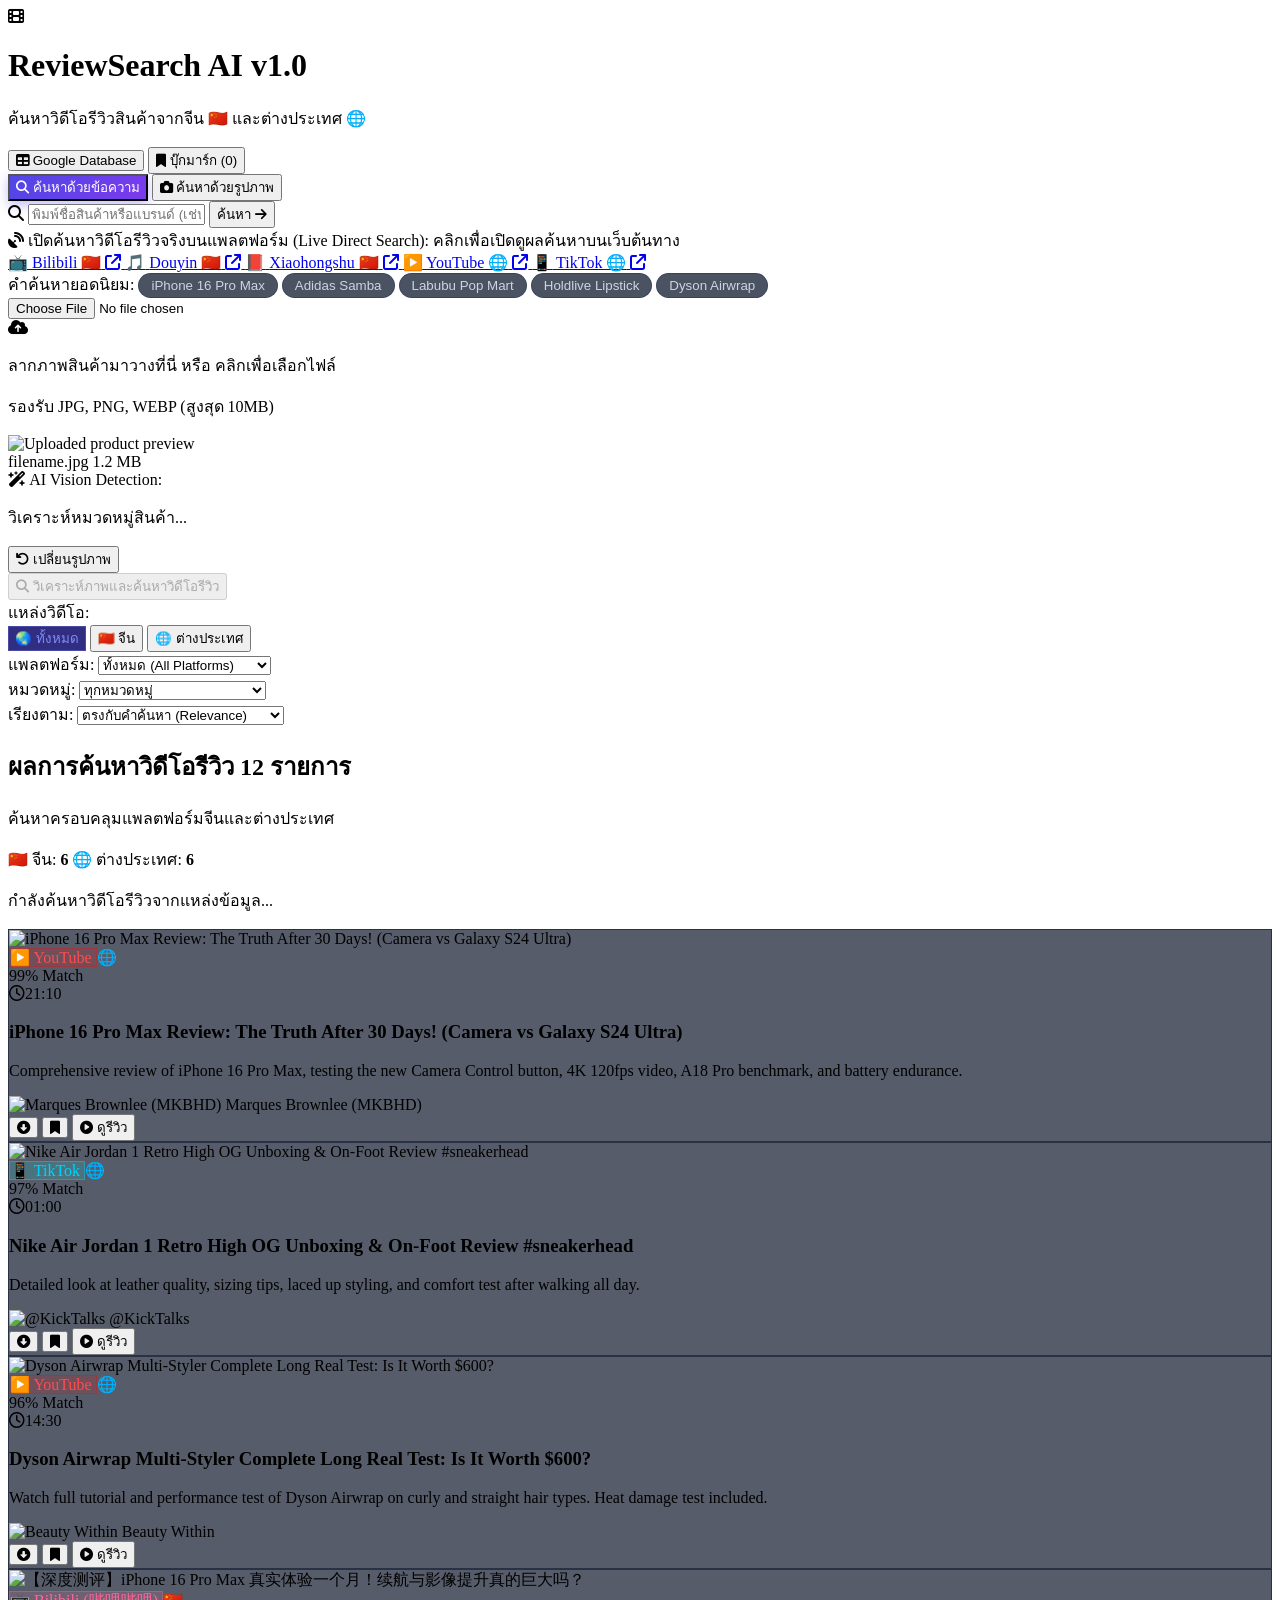
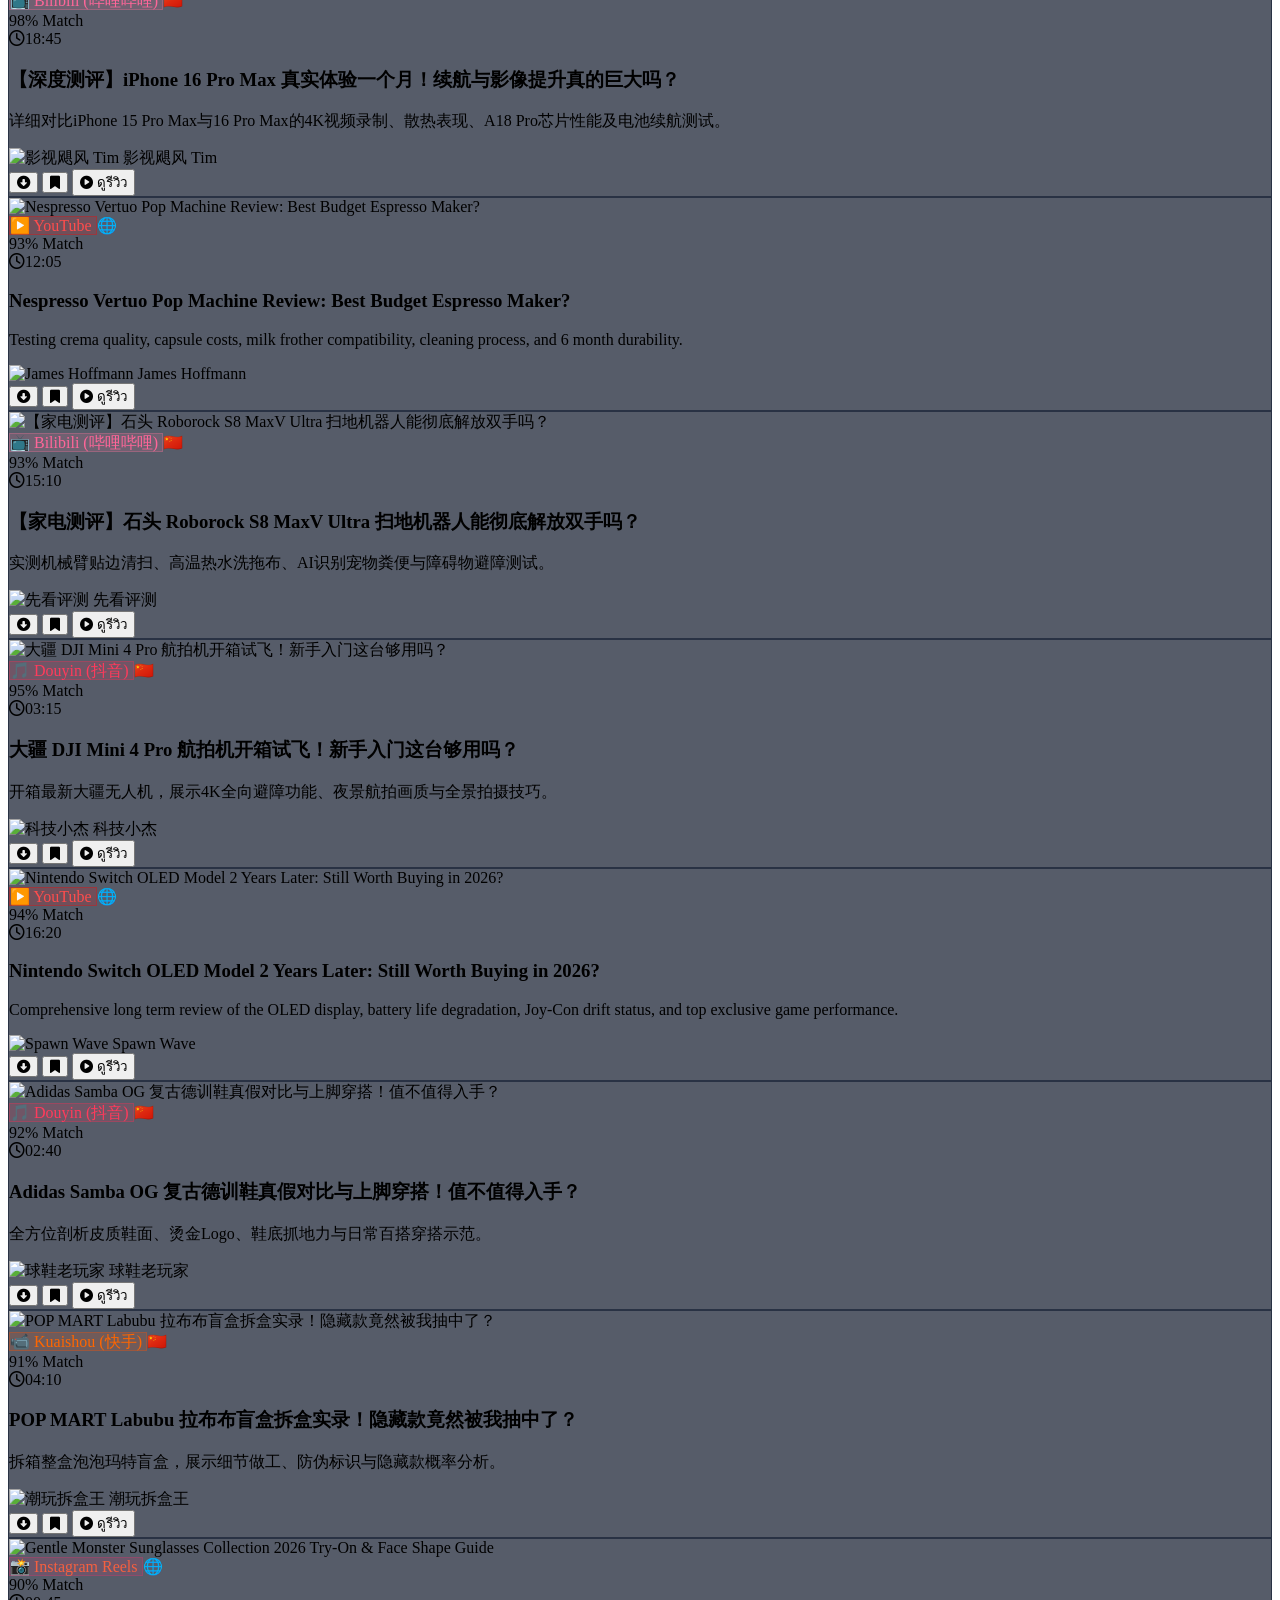
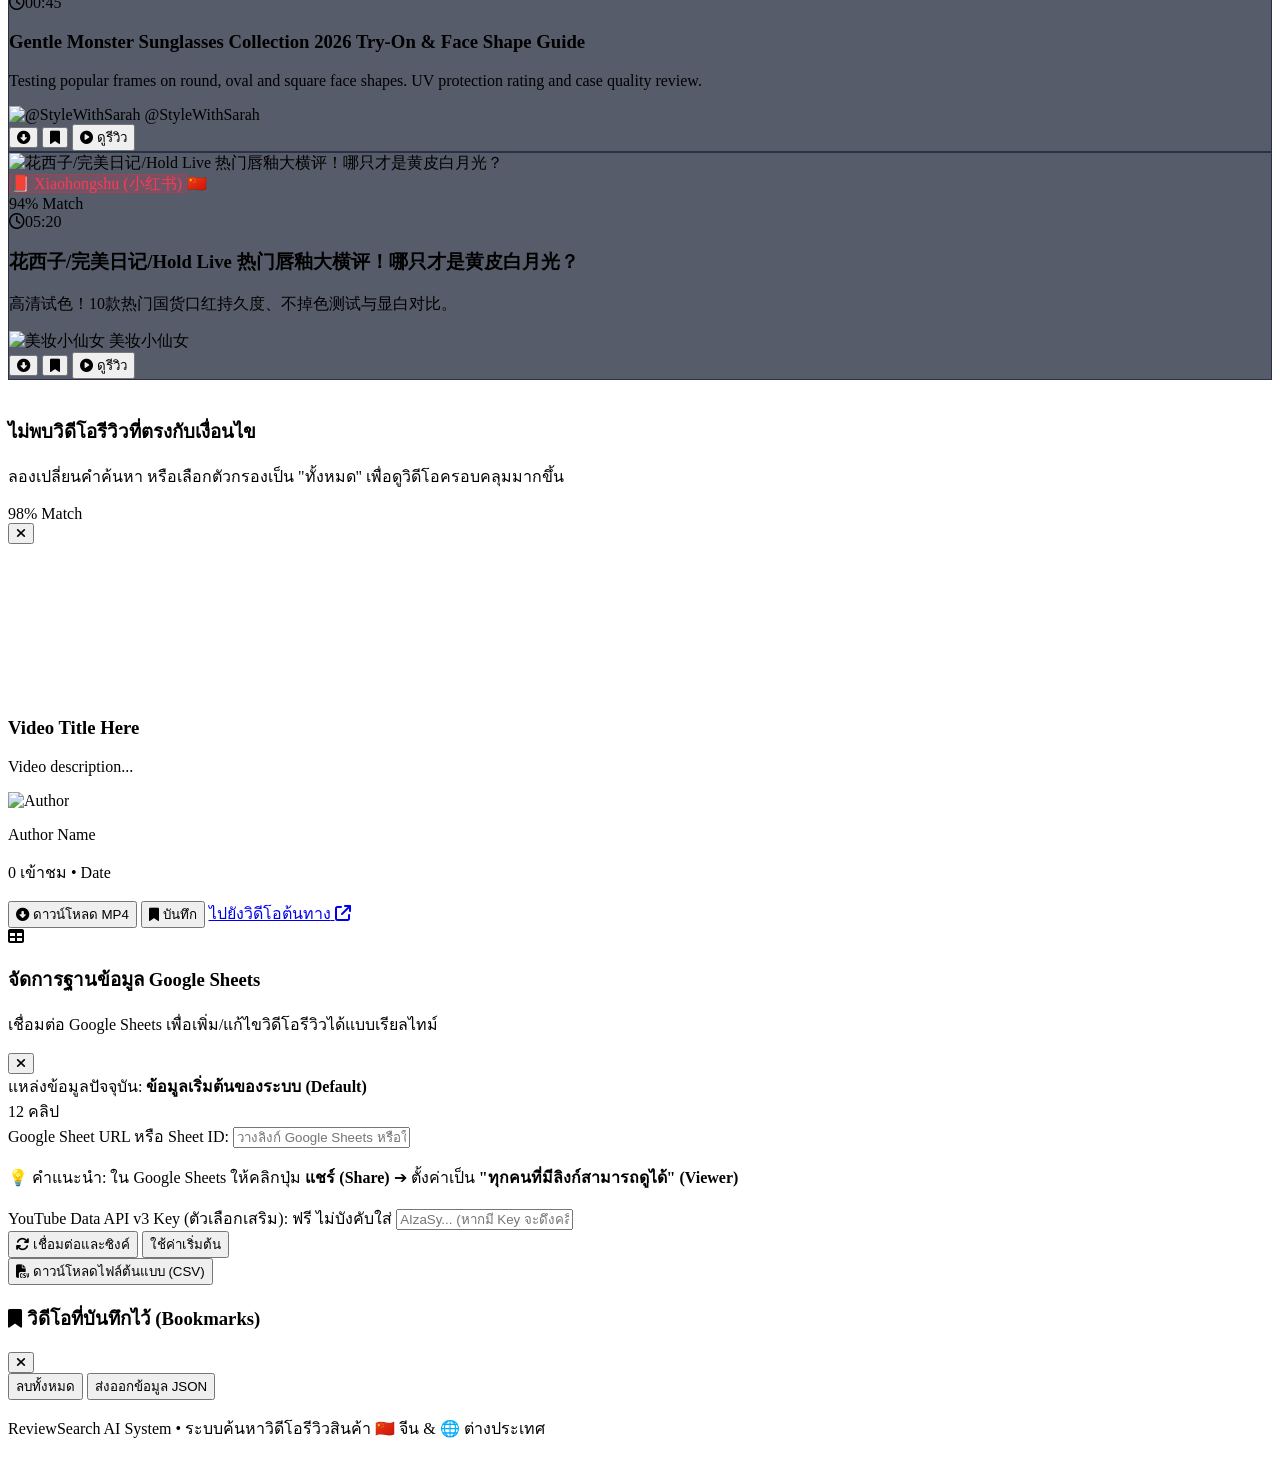
==== commit b2d556d7: "Upgrade to real live multi-platform video search with smart Chinese translation" ====
--- a/frontend/index.html
+++ b/frontend/index.html
@@ -81,6 +81,39 @@
                             <span>ค้นหา</span>
                             <i class="fa-solid fa-arrow-right"></i>
                         </button>
+                    </div>
+
+                    <!-- Live Multi-Platform Quick Launch Bar -->
+                    <div id="live-quick-launch" class="max-w-3xl mx-auto p-3.5 rounded-xl bg-slate-950/70 border border-slate-800/80 space-y-2">
+                        <div class="flex items-center justify-between text-[11px] text-slate-400">
+                            <span class="flex items-center gap-1.5 font-semibold text-indigo-300">
+                                <i class="fa-solid fa-satellite-dish text-indigo-400 animate-pulse"></i>
+                                <span>เปิดค้นหาวิดีโอรีวิวจริงบนแพลตฟอร์ม (Live Direct Search):</span>
+                            </span>
+                            <span class="text-[10px] text-slate-500">คลิกเพื่อเปิดดูผลค้นหาบนเว็บต้นทาง</span>
+                        </div>
+                        <div class="flex flex-wrap items-center gap-2 text-xs">
+                            <a id="btn-live-bili" href="https://search.bilibili.com/video?keyword=%E6%B5%8B%E8%AF%84" target="_blank" class="px-3 py-1.5 rounded-lg bg-pink-950/40 hover:bg-pink-900/60 border border-pink-500/30 text-pink-300 flex items-center gap-1.5 transition-all shadow-sm">
+                                <span>📺</span> <span class="font-medium">Bilibili 🇨🇳</span>
+                                <i class="fa-solid fa-arrow-up-right-from-square text-[10px]"></i>
+                            </a>
+                            <a id="btn-live-douyin" href="https://www.douyin.com/search/%E6%B5%8B%E8%AF%84" target="_blank" class="px-3 py-1.5 rounded-lg bg-rose-950/40 hover:bg-rose-900/60 border border-rose-500/30 text-rose-300 flex items-center gap-1.5 transition-all shadow-sm">
+                                <span>🎵</span> <span class="font-medium">Douyin 🇨🇳</span>
+                                <i class="fa-solid fa-arrow-up-right-from-square text-[10px]"></i>
+                            </a>
+                            <a id="btn-live-xhs" href="https://www.xiaohongshu.com" target="_blank" class="px-3 py-1.5 rounded-lg bg-red-950/40 hover:bg-red-900/60 border border-red-500/30 text-red-300 flex items-center gap-1.5 transition-all shadow-sm">
+                                <span>📕</span> <span class="font-medium">Xiaohongshu 🇨🇳</span>
+                                <i class="fa-solid fa-arrow-up-right-from-square text-[10px]"></i>
+                            </a>
+                            <a id="btn-live-yt" href="https://www.youtube.com/results?search_query=review" target="_blank" class="px-3 py-1.5 rounded-lg bg-red-950/40 hover:bg-red-900/60 border border-red-500/30 text-red-300 flex items-center gap-1.5 transition-all shadow-sm">
+                                <span>▶️</span> <span class="font-medium">YouTube 🌐</span>
+                                <i class="fa-solid fa-arrow-up-right-from-square text-[10px]"></i>
+                            </a>
+                            <a id="btn-live-tt" href="https://www.tiktok.com" target="_blank" class="px-3 py-1.5 rounded-lg bg-cyan-950/40 hover:bg-cyan-900/60 border border-cyan-500/30 text-cyan-300 flex items-center gap-1.5 transition-all shadow-sm">
+                                <span>📱</span> <span class="font-medium">TikTok 🌐</span>
+                                <i class="fa-solid fa-arrow-up-right-from-square text-[10px]"></i>
+                            </a>
+                        </div>
                     </div>
 
                     <!-- Quick Suggestions Chips -->
@@ -330,6 +363,16 @@
                     </p>
                 </div>
 
+                <!-- Optional YouTube API Key -->
+                <div class="space-y-1.5 pt-2 border-t border-slate-800/80">
+                    <label class="font-medium text-slate-300 block flex items-center justify-between">
+                        <span>YouTube Data API v3 Key (ตัวเลือกเสริม):</span>
+                        <span class="text-[10px] text-slate-500">ฟรี ไม่บังคับใส่</span>
+                    </label>
+                    <input type="text" id="input-yt-api-key" placeholder="AIzaSy... (หากมี Key จะดึงคลิป YouTube สดมาเล่นในหน้าเว็บทันที)" 
+                           class="w-full bg-slate-950 border border-slate-700 rounded-lg px-3 py-2 text-slate-100 focus:outline-none focus:border-red-500 text-xs">
+                </div>
+
                 <!-- Action Buttons -->
                 <div class="flex flex-wrap items-center justify-between gap-2 pt-2 border-t border-slate-800/80">
                     <div class="flex items-center space-x-2">
